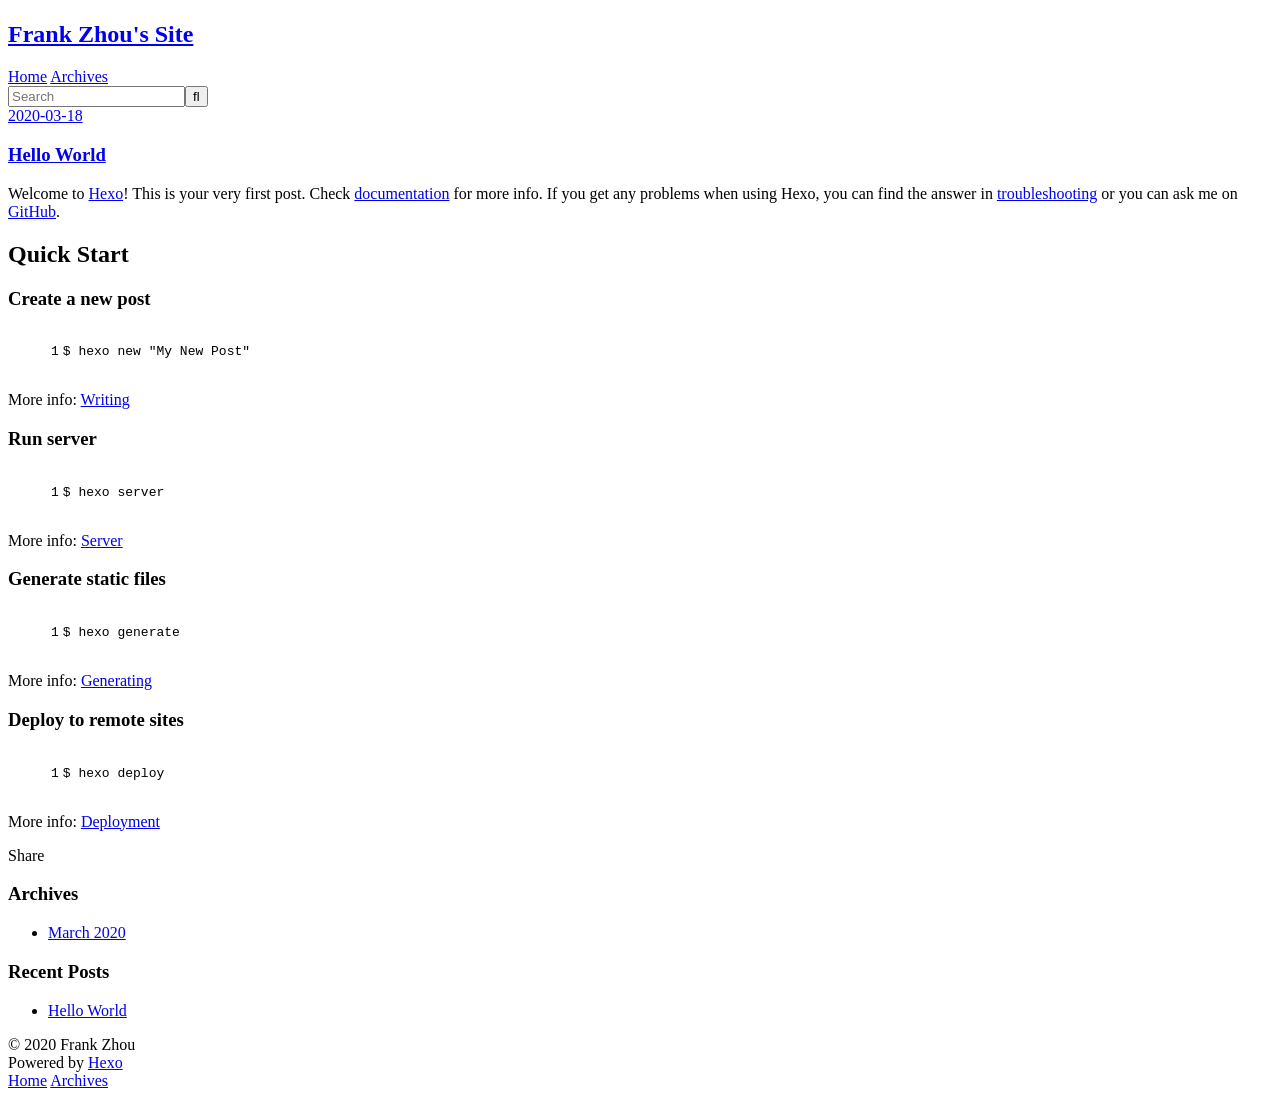
==== index.html @ 52a902df "Site updated: 2020-03-23 15:10:51" ====
<!DOCTYPE html>
<html>
<head>
  <meta charset="utf-8">
  

  
  <title></title>
  <meta name="viewport" content="width=device-width, initial-scale=1, maximum-scale=1">
  <meta name="description" content="^x^">
<meta property="og:type" content="website">
<meta property="og:title">
<meta property="og:url" content="http://frankzhou.site/index.html">
<meta property="og:site_name">
<meta property="og:description" content="^x^">
<meta property="og:locale" content="en_US">
<meta property="article:author" content="Frank Zhou">
<meta name="twitter:card" content="summary">
  
    <link rel="alternate" href="/atom.xml" title="" type="application/atom+xml">
  
  
    <link rel="icon" href="/favicon.png">
  
  
    <link href="//fonts.googleapis.com/css?family=Source+Code+Pro" rel="stylesheet" type="text/css">
  
  
<link rel="stylesheet" href="/css/style.css">

<meta name="generator" content="Hexo 4.2.0"></head>

<body>
  <div id="container">
    <div id="wrap">
      <header id="header">
  <div id="banner"></div>
  <div id="header-outer" class="outer">
    <div id="header-title" class="inner">
      <h1 id="logo-wrap">
        <a href="/" id="logo"></a>
      </h1>
      
        <h2 id="subtitle-wrap">
          <a href="/" id="subtitle">Frank Zhou&#39;s Site</a>
        </h2>
      
    </div>
    <div id="header-inner" class="inner">
      <nav id="main-nav">
        <a id="main-nav-toggle" class="nav-icon"></a>
        
          <a class="main-nav-link" href="/">Home</a>
        
          <a class="main-nav-link" href="/archives">Archives</a>
        
      </nav>
      <nav id="sub-nav">
        
          <a id="nav-rss-link" class="nav-icon" href="/atom.xml" title="RSS Feed"></a>
        
        <a id="nav-search-btn" class="nav-icon" title="Search"></a>
      </nav>
      <div id="search-form-wrap">
        <form action="//google.com/search" method="get" accept-charset="UTF-8" class="search-form"><input type="search" name="q" class="search-form-input" placeholder="Search"><button type="submit" class="search-form-submit">&#xF002;</button><input type="hidden" name="sitesearch" value="http://frankzhou.site"></form>
      </div>
    </div>
  </div>
</header>
      <div class="outer">
        <section id="main">
  
    <article id="post-hello-world" class="article article-type-post" itemscope itemprop="blogPost">
  <div class="article-meta">
    <a href="/2020/03/18/hello-world/" class="article-date">
  <time datetime="2020-03-18T01:57:20.735Z" itemprop="datePublished">2020-03-18</time>
</a>
    
  </div>
  <div class="article-inner">
    
    
      <header class="article-header">
        
  
    <h1 itemprop="name">
      <a class="article-title" href="/2020/03/18/hello-world/">Hello World</a>
    </h1>
  

      </header>
    
    <div class="article-entry" itemprop="articleBody">
      
        <p>Welcome to <a href="https://hexo.io/" target="_blank" rel="noopener">Hexo</a>! This is your very first post. Check <a href="https://hexo.io/docs/" target="_blank" rel="noopener">documentation</a> for more info. If you get any problems when using Hexo, you can find the answer in <a href="https://hexo.io/docs/troubleshooting.html" target="_blank" rel="noopener">troubleshooting</a> or you can ask me on <a href="https://github.com/hexojs/hexo/issues" target="_blank" rel="noopener">GitHub</a>.</p>
<h2 id="Quick-Start"><a href="#Quick-Start" class="headerlink" title="Quick Start"></a>Quick Start</h2><h3 id="Create-a-new-post"><a href="#Create-a-new-post" class="headerlink" title="Create a new post"></a>Create a new post</h3><figure class="highlight bash"><table><tr><td class="gutter"><pre><span class="line">1</span><br></pre></td><td class="code"><pre><span class="line">$ hexo new <span class="string">"My New Post"</span></span><br></pre></td></tr></table></figure>

<p>More info: <a href="https://hexo.io/docs/writing.html" target="_blank" rel="noopener">Writing</a></p>
<h3 id="Run-server"><a href="#Run-server" class="headerlink" title="Run server"></a>Run server</h3><figure class="highlight bash"><table><tr><td class="gutter"><pre><span class="line">1</span><br></pre></td><td class="code"><pre><span class="line">$ hexo server</span><br></pre></td></tr></table></figure>

<p>More info: <a href="https://hexo.io/docs/server.html" target="_blank" rel="noopener">Server</a></p>
<h3 id="Generate-static-files"><a href="#Generate-static-files" class="headerlink" title="Generate static files"></a>Generate static files</h3><figure class="highlight bash"><table><tr><td class="gutter"><pre><span class="line">1</span><br></pre></td><td class="code"><pre><span class="line">$ hexo generate</span><br></pre></td></tr></table></figure>

<p>More info: <a href="https://hexo.io/docs/generating.html" target="_blank" rel="noopener">Generating</a></p>
<h3 id="Deploy-to-remote-sites"><a href="#Deploy-to-remote-sites" class="headerlink" title="Deploy to remote sites"></a>Deploy to remote sites</h3><figure class="highlight bash"><table><tr><td class="gutter"><pre><span class="line">1</span><br></pre></td><td class="code"><pre><span class="line">$ hexo deploy</span><br></pre></td></tr></table></figure>

<p>More info: <a href="https://hexo.io/docs/one-command-deployment.html" target="_blank" rel="noopener">Deployment</a></p>

      
    </div>
    <footer class="article-footer">
      <a data-url="http://frankzhou.site/2020/03/18/hello-world/" data-id="ck844scpy0001w8t61va7c79p" class="article-share-link">Share</a>
      
      
    </footer>
  </div>
  
</article>


  


</section>
        
          <aside id="sidebar">
  
    

  
    

  
    
  
    
  <div class="widget-wrap">
    <h3 class="widget-title">Archives</h3>
    <div class="widget">
      <ul class="archive-list"><li class="archive-list-item"><a class="archive-list-link" href="/archives/2020/03/">March 2020</a></li></ul>
    </div>
  </div>


  
    
  <div class="widget-wrap">
    <h3 class="widget-title">Recent Posts</h3>
    <div class="widget">
      <ul>
        
          <li>
            <a href="/2020/03/18/hello-world/">Hello World</a>
          </li>
        
      </ul>
    </div>
  </div>

  
</aside>
        
      </div>
      <footer id="footer">
  
  <div class="outer">
    <div id="footer-info" class="inner">
      &copy; 2020 Frank Zhou<br>
      Powered by <a href="http://hexo.io/" target="_blank">Hexo</a>
    </div>
  </div>
</footer>
    </div>
    <nav id="mobile-nav">
  
    <a href="/" class="mobile-nav-link">Home</a>
  
    <a href="/archives" class="mobile-nav-link">Archives</a>
  
</nav>
    

<script src="//ajax.googleapis.com/ajax/libs/jquery/2.0.3/jquery.min.js"></script>


  
<link rel="stylesheet" href="/fancybox/jquery.fancybox.css">

  
<script src="/fancybox/jquery.fancybox.pack.js"></script>




<script src="/js/script.js"></script>




  </div>
</body>
</html>
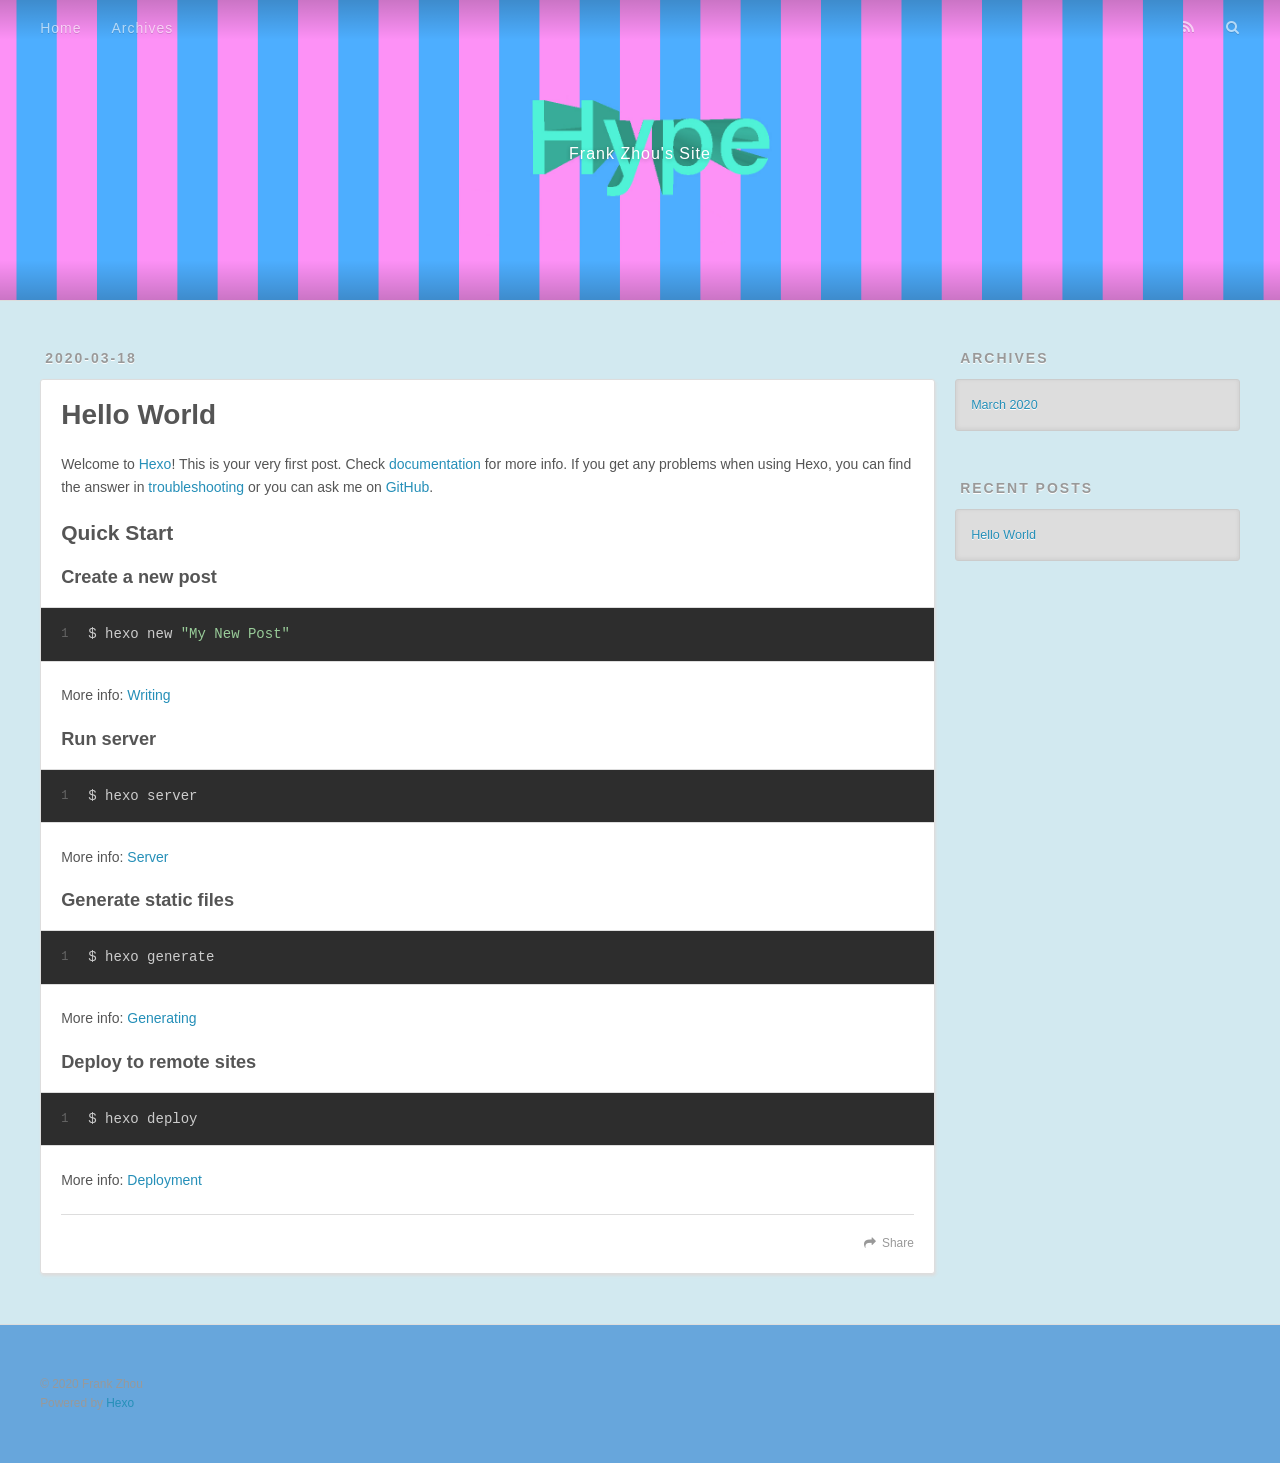
==== commit 90c1d848: "Site updated: 2020-03-23 15:30:03" ====
--- a/index.html
+++ b/index.html
@@ -109,7 +109,7 @@
       
     </div>
     <footer class="article-footer">
-      <a data-url="http://frankzhou.site/2020/03/18/hello-world/" data-id="ck844scpy0001w8t61va7c79p" class="article-share-link">Share</a>
+      <a data-url="http://frankzhou.site/2020/03/18/hello-world/" data-id="ck845h1g80000ect60n55byca" class="article-share-link">Share</a>
       
       
     </footer>
--- a/css/style.css
+++ b/css/style.css
@@ -0,0 +1,1374 @@
+body {
+  width: 100%;
+}
+body:before,
+body:after {
+  content: "";
+  display: table;
+}
+body:after {
+  clear: both;
+}
+html,
+body,
+div,
+span,
+applet,
+object,
+iframe,
+h1,
+h2,
+h3,
+h4,
+h5,
+h6,
+p,
+blockquote,
+pre,
+a,
+abbr,
+acronym,
+address,
+big,
+cite,
+code,
+del,
+dfn,
+em,
+img,
+ins,
+kbd,
+q,
+s,
+samp,
+small,
+strike,
+strong,
+sub,
+sup,
+tt,
+var,
+dl,
+dt,
+dd,
+ol,
+ul,
+li,
+fieldset,
+form,
+label,
+legend,
+table,
+caption,
+tbody,
+tfoot,
+thead,
+tr,
+th,
+td {
+  margin: 0;
+  padding: 0;
+  border: 0;
+  outline: 0;
+  font-weight: inherit;
+  font-style: inherit;
+  font-family: inherit;
+  font-size: 100%;
+  vertical-align: baseline;
+}
+body {
+  line-height: 1;
+  color: #000;
+  background: #fff;
+}
+ol,
+ul {
+  list-style: none;
+}
+table {
+  border-collapse: separate;
+  border-spacing: 0;
+  vertical-align: middle;
+}
+caption,
+th,
+td {
+  text-align: left;
+  font-weight: normal;
+  vertical-align: middle;
+}
+a img {
+  border: none;
+}
+input,
+button {
+  margin: 0;
+  padding: 0;
+}
+input::-moz-focus-inner,
+button::-moz-focus-inner {
+  border: 0;
+  padding: 0;
+}
+@font-face {
+  font-family: FontAwesome;
+  font-style: normal;
+  font-weight: normal;
+  src: url("fonts/fontawesome-webfont.eot?v=#4.0.3");
+  src: url("fonts/fontawesome-webfont.eot?#iefix&v=#4.0.3") format("embedded-opentype"), url("fonts/fontawesome-webfont.woff?v=#4.0.3") format("woff"), url("fonts/fontawesome-webfont.ttf?v=#4.0.3") format("truetype"), url("fonts/fontawesome-webfont.svg#fontawesomeregular?v=#4.0.3") format("svg");
+}
+html,
+body,
+#container {
+  height: 100%;
+}
+body {
+  background: #d2e9f0;
+  font: 14px -apple-system, BlinkMacSystemFont, "Segoe UI", "Roboto", "Oxygen", "Ubuntu", "Cantarell", "Fira Sans", "Droid Sans", "Helvetica Neue", sans-serif;
+  -webkit-text-size-adjust: 100%;
+}
+.outer {
+  max-width: 1220px;
+  margin: 0 auto;
+  padding: 0 20px;
+}
+.outer:before,
+.outer:after {
+  content: "";
+  display: table;
+}
+.outer:after {
+  clear: both;
+}
+.inner {
+  display: inline;
+  float: left;
+  width: 98.33333333333333%;
+  margin: 0 0.833333333333333%;
+}
+.left,
+.alignleft {
+  float: left;
+}
+.right,
+.alignright {
+  float: right;
+}
+.clear {
+  clear: both;
+}
+#container {
+  position: relative;
+}
+.mobile-nav-on {
+  overflow: hidden;
+}
+#wrap {
+  height: 100%;
+  width: 100%;
+  position: absolute;
+  top: 0;
+  left: 0;
+  -webkit-transition: 0.2s ease-out;
+  -moz-transition: 0.2s ease-out;
+  -ms-transition: 0.2s ease-out;
+  transition: 0.2s ease-out;
+  z-index: 1;
+  background: #d2e9f0;
+}
+.mobile-nav-on #wrap {
+  left: 280px;
+}
+@media screen and (min-width: 768px) {
+  #main {
+    display: inline;
+    float: left;
+    width: 73.33333333333333%;
+    margin: 0 0.833333333333333%;
+  }
+}
+.article-date,
+.article-category-link,
+.archive-year,
+.widget-title {
+  text-decoration: none;
+  text-transform: uppercase;
+  letter-spacing: 2px;
+  color: #999;
+  margin-bottom: 1em;
+  margin-left: 5px;
+  line-height: 1em;
+  text-shadow: 0 1px #fff;
+  font-weight: bold;
+}
+.article-inner,
+.archive-article-inner {
+  background: #fff;
+  -webkit-box-shadow: 1px 2px 3px #ddd;
+  box-shadow: 1px 2px 3px #ddd;
+  border: 1px solid #ddd;
+  border-radius: 3px;
+}
+.article-entry h1,
+.widget h1 {
+  font-size: 2em;
+}
+.article-entry h2,
+.widget h2 {
+  font-size: 1.5em;
+}
+.article-entry h3,
+.widget h3 {
+  font-size: 1.3em;
+}
+.article-entry h4,
+.widget h4 {
+  font-size: 1.2em;
+}
+.article-entry h5,
+.widget h5 {
+  font-size: 1em;
+}
+.article-entry h6,
+.widget h6 {
+  font-size: 1em;
+  color: #999;
+}
+.article-entry hr,
+.widget hr {
+  border: 1px dashed #ddd;
+}
+.article-entry strong,
+.widget strong {
+  font-weight: bold;
+}
+.article-entry em,
+.widget em,
+.article-entry cite,
+.widget cite {
+  font-style: italic;
+}
+.article-entry sup,
+.widget sup,
+.article-entry sub,
+.widget sub {
+  font-size: 0.75em;
+  line-height: 0;
+  position: relative;
+  vertical-align: baseline;
+}
+.article-entry sup,
+.widget sup {
+  top: -0.5em;
+}
+.article-entry sub,
+.widget sub {
+  bottom: -0.2em;
+}
+.article-entry small,
+.widget small {
+  font-size: 0.85em;
+}
+.article-entry acronym,
+.widget acronym,
+.article-entry abbr,
+.widget abbr {
+  border-bottom: 1px dotted;
+}
+.article-entry ul,
+.widget ul,
+.article-entry ol,
+.widget ol,
+.article-entry dl,
+.widget dl {
+  margin: 0 20px;
+  line-height: 1.6em;
+}
+.article-entry ul ul,
+.widget ul ul,
+.article-entry ol ul,
+.widget ol ul,
+.article-entry ul ol,
+.widget ul ol,
+.article-entry ol ol,
+.widget ol ol {
+  margin-top: 0;
+  margin-bottom: 0;
+}
+.article-entry ul,
+.widget ul {
+  list-style: disc;
+}
+.article-entry ol,
+.widget ol {
+  list-style: decimal;
+}
+.article-entry dt,
+.widget dt {
+  font-weight: bold;
+}
+#header {
+  height: 300px;
+  position: relative;
+  border-bottom: 1px solid #ddd;
+}
+#header:before,
+#header:after {
+  content: "";
+  position: absolute;
+  left: 0;
+  right: 0;
+  height: 40px;
+}
+#header:before {
+  top: 0;
+  background: -webkit-linear-gradient(rgba(0,0,0,0.2), transparent);
+  background: -moz-linear-gradient(rgba(0,0,0,0.2), transparent);
+  background: -ms-linear-gradient(rgba(0,0,0,0.2), transparent);
+  background: linear-gradient(rgba(0,0,0,0.2), transparent);
+}
+#header:after {
+  bottom: 0;
+  background: -webkit-linear-gradient(transparent, rgba(0,0,0,0.2));
+  background: -moz-linear-gradient(transparent, rgba(0,0,0,0.2));
+  background: -ms-linear-gradient(transparent, rgba(0,0,0,0.2));
+  background: linear-gradient(transparent, rgba(0,0,0,0.2));
+}
+#header-outer {
+  height: 100%;
+  position: relative;
+}
+#header-inner {
+  position: relative;
+  overflow: hidden;
+}
+#banner {
+  position: absolute;
+  top: 0;
+  left: 0;
+  width: 100%;
+  height: 100%;
+  background: url("images/banner.jpg") center #000;
+  -webkit-background-size: cover;
+  -moz-background-size: cover;
+  background-size: cover;
+  z-index: -1;
+}
+#header-title {
+  text-align: center;
+  height: 40px;
+  position: absolute;
+  top: 50%;
+  left: 0;
+  margin-top: -20px;
+}
+#logo,
+#subtitle {
+  text-decoration: none;
+  color: #fff;
+  font-weight: 300;
+  text-shadow: 0 1px 4px rgba(0,0,0,0.3);
+}
+#logo {
+  font-size: 40px;
+  line-height: 40px;
+  letter-spacing: 2px;
+}
+#subtitle {
+  font-size: 16px;
+  line-height: 16px;
+  letter-spacing: 1px;
+}
+#subtitle-wrap {
+  margin-top: 16px;
+}
+#main-nav {
+  float: left;
+  margin-left: -15px;
+}
+.nav-icon,
+.main-nav-link {
+  float: left;
+  color: #fff;
+  opacity: 0.6;
+  text-decoration: none;
+  text-shadow: 0 1px rgba(0,0,0,0.2);
+  -webkit-transition: opacity 0.2s;
+  -moz-transition: opacity 0.2s;
+  -ms-transition: opacity 0.2s;
+  transition: opacity 0.2s;
+  display: block;
+  padding: 20px 15px;
+}
+.nav-icon:hover,
+.main-nav-link:hover {
+  opacity: 1;
+}
+.nav-icon {
+  font-family: FontAwesome;
+  text-align: center;
+  font-size: 14px;
+  width: 14px;
+  height: 14px;
+  padding: 20px 15px;
+  position: relative;
+  cursor: pointer;
+}
+.main-nav-link {
+  font-weight: 300;
+  letter-spacing: 1px;
+}
+@media screen and (max-width: 479px) {
+  .main-nav-link {
+    display: none;
+  }
+}
+#main-nav-toggle {
+  display: none;
+}
+#main-nav-toggle:before {
+  content: "\f0c9";
+}
+@media screen and (max-width: 479px) {
+  #main-nav-toggle {
+    display: block;
+  }
+}
+#sub-nav {
+  float: right;
+  margin-right: -15px;
+}
+#nav-rss-link:before {
+  content: "\f09e";
+}
+#nav-search-btn:before {
+  content: "\f002";
+}
+#search-form-wrap {
+  position: absolute;
+  top: 15px;
+  width: 150px;
+  height: 30px;
+  right: -150px;
+  opacity: 0;
+  -webkit-transition: 0.2s ease-out;
+  -moz-transition: 0.2s ease-out;
+  -ms-transition: 0.2s ease-out;
+  transition: 0.2s ease-out;
+}
+#search-form-wrap.on {
+  opacity: 1;
+  right: 0;
+}
+@media screen and (max-width: 479px) {
+  #search-form-wrap {
+    width: 100%;
+    right: -100%;
+  }
+}
+.search-form {
+  position: absolute;
+  top: 0;
+  left: 0;
+  right: 0;
+  background: #fff;
+  padding: 5px 15px;
+  border-radius: 15px;
+  -webkit-box-shadow: 0 0 10px rgba(0,0,0,0.3);
+  box-shadow: 0 0 10px rgba(0,0,0,0.3);
+}
+.search-form-input {
+  border: none;
+  background: none;
+  color: #555;
+  width: 100%;
+  font: 13px -apple-system, BlinkMacSystemFont, "Segoe UI", "Roboto", "Oxygen", "Ubuntu", "Cantarell", "Fira Sans", "Droid Sans", "Helvetica Neue", sans-serif;
+  outline: none;
+}
+.search-form-input::-webkit-search-results-decoration,
+.search-form-input::-webkit-search-cancel-button {
+  -webkit-appearance: none;
+}
+.search-form-submit {
+  position: absolute;
+  top: 50%;
+  right: 10px;
+  margin-top: -7px;
+  font: 13px FontAwesome;
+  border: none;
+  background: none;
+  color: #bbb;
+  cursor: pointer;
+}
+.search-form-submit:hover,
+.search-form-submit:focus {
+  color: #777;
+}
+.article {
+  margin: 50px 0;
+}
+.article-inner {
+  overflow: hidden;
+}
+.article-meta:before,
+.article-meta:after {
+  content: "";
+  display: table;
+}
+.article-meta:after {
+  clear: both;
+}
+.article-date {
+  float: left;
+}
+.article-category {
+  float: left;
+  line-height: 1em;
+  color: #ccc;
+  text-shadow: 0 1px #fff;
+  margin-left: 8px;
+}
+.article-category:before {
+  content: "\2022";
+}
+.article-category-link {
+  margin: 0 12px 1em;
+}
+.article-header {
+  padding: 20px 20px 0;
+}
+.article-title {
+  text-decoration: none;
+  font-size: 2em;
+  font-weight: bold;
+  color: #555;
+  line-height: 1.1em;
+  -webkit-transition: color 0.2s;
+  -moz-transition: color 0.2s;
+  -ms-transition: color 0.2s;
+  transition: color 0.2s;
+}
+a.article-title:hover {
+  color: #258fb8;
+}
+.article-entry {
+  color: #555;
+  padding: 0 20px;
+}
+.article-entry:before,
+.article-entry:after {
+  content: "";
+  display: table;
+}
+.article-entry:after {
+  clear: both;
+}
+.article-entry p,
+.article-entry table {
+  line-height: 1.6em;
+  margin: 1.6em 0;
+}
+.article-entry h1,
+.article-entry h2,
+.article-entry h3,
+.article-entry h4,
+.article-entry h5,
+.article-entry h6 {
+  font-weight: bold;
+}
+.article-entry h1,
+.article-entry h2,
+.article-entry h3,
+.article-entry h4,
+.article-entry h5,
+.article-entry h6 {
+  line-height: 1.1em;
+  margin: 1.1em 0;
+}
+.article-entry a {
+  color: #258fb8;
+  text-decoration: none;
+}
+.article-entry a:hover {
+  text-decoration: underline;
+}
+.article-entry ul,
+.article-entry ol,
+.article-entry dl {
+  margin-top: 1.6em;
+  margin-bottom: 1.6em;
+}
+.article-entry img,
+.article-entry video {
+  max-width: 100%;
+  height: auto;
+  display: block;
+  margin: auto;
+}
+.article-entry iframe {
+  border: none;
+}
+.article-entry table {
+  width: 100%;
+  border-collapse: collapse;
+  border-spacing: 0;
+}
+.article-entry th {
+  font-weight: bold;
+  border-bottom: 3px solid #ddd;
+  padding-bottom: 0.5em;
+}
+.article-entry td {
+  border-bottom: 1px solid #ddd;
+  padding: 10px 0;
+}
+.article-entry blockquote {
+  font-family: Georgia, "Times New Roman", serif;
+  font-size: 1.4em;
+  margin: 1.6em 20px;
+  text-align: center;
+}
+.article-entry blockquote footer {
+  font-size: 14px;
+  margin: 1.6em 0;
+  font-family: -apple-system, BlinkMacSystemFont, "Segoe UI", "Roboto", "Oxygen", "Ubuntu", "Cantarell", "Fira Sans", "Droid Sans", "Helvetica Neue", sans-serif;
+}
+.article-entry blockquote footer cite:before {
+  content: "—";
+  padding: 0 0.5em;
+}
+.article-entry .pullquote {
+  text-align: left;
+  width: 45%;
+  margin: 0;
+}
+.article-entry .pullquote.left {
+  margin-left: 0.5em;
+  margin-right: 1em;
+}
+.article-entry .pullquote.right {
+  margin-right: 0.5em;
+  margin-left: 1em;
+}
+.article-entry .caption {
+  color: #999;
+  display: block;
+  font-size: 0.9em;
+  margin-top: 0.5em;
+  position: relative;
+  text-align: center;
+}
+.article-entry .video-container {
+  position: relative;
+  padding-top: 56.25%;
+  height: 0;
+  overflow: hidden;
+}
+.article-entry .video-container iframe,
+.article-entry .video-container object,
+.article-entry .video-container embed {
+  position: absolute;
+  top: 0;
+  left: 0;
+  width: 100%;
+  height: 100%;
+  margin-top: 0;
+}
+.article-more-link a {
+  display: inline-block;
+  line-height: 1em;
+  padding: 6px 15px;
+  border-radius: 15px;
+  background: #d2e9f0;
+  color: #999;
+  text-shadow: 0 1px #fff;
+  text-decoration: none;
+}
+.article-more-link a:hover {
+  background: #258fb8;
+  color: #fff;
+  text-decoration: none;
+  text-shadow: 0 1px #1e7293;
+}
+.article-footer {
+  font-size: 0.85em;
+  line-height: 1.6em;
+  border-top: 1px solid #ddd;
+  padding-top: 1.6em;
+  margin: 0 20px 20px;
+}
+.article-footer:before,
+.article-footer:after {
+  content: "";
+  display: table;
+}
+.article-footer:after {
+  clear: both;
+}
+.article-footer a {
+  color: #999;
+  text-decoration: none;
+}
+.article-footer a:hover {
+  color: #555;
+}
+.article-tag-list-item {
+  float: left;
+  margin-right: 10px;
+}
+.article-tag-list-link:before {
+  content: "#";
+}
+.article-comment-link {
+  float: right;
+}
+.article-comment-link:before {
+  content: "\f075";
+  font-family: FontAwesome;
+  padding-right: 8px;
+}
+.article-share-link {
+  cursor: pointer;
+  float: right;
+  margin-left: 20px;
+}
+.article-share-link:before {
+  content: "\f064";
+  font-family: FontAwesome;
+  padding-right: 6px;
+}
+#article-nav {
+  position: relative;
+}
+#article-nav:before,
+#article-nav:after {
+  content: "";
+  display: table;
+}
+#article-nav:after {
+  clear: both;
+}
+@media screen and (min-width: 768px) {
+  #article-nav {
+    margin: 50px 0;
+  }
+  #article-nav:before {
+    width: 8px;
+    height: 8px;
+    position: absolute;
+    top: 50%;
+    left: 50%;
+    margin-top: -4px;
+    margin-left: -4px;
+    content: "";
+    border-radius: 50%;
+    background: #ddd;
+    -webkit-box-shadow: 0 1px 2px #fff;
+    box-shadow: 0 1px 2px #fff;
+  }
+}
+.article-nav-link-wrap {
+  text-decoration: none;
+  text-shadow: 0 1px #fff;
+  color: #999;
+  -webkit-box-sizing: border-box;
+  -moz-box-sizing: border-box;
+  box-sizing: border-box;
+  margin-top: 50px;
+  text-align: center;
+  display: block;
+}
+.article-nav-link-wrap:hover {
+  color: #555;
+}
+@media screen and (min-width: 768px) {
+  .article-nav-link-wrap {
+    width: 50%;
+    margin-top: 0;
+  }
+}
+@media screen and (min-width: 768px) {
+  #article-nav-newer {
+    float: left;
+    text-align: right;
+    padding-right: 20px;
+  }
+}
+@media screen and (min-width: 768px) {
+  #article-nav-older {
+    float: right;
+    text-align: left;
+    padding-left: 20px;
+  }
+}
+.article-nav-caption {
+  text-transform: uppercase;
+  letter-spacing: 2px;
+  color: #ddd;
+  line-height: 1em;
+  font-weight: bold;
+}
+#article-nav-newer .article-nav-caption {
+  margin-right: -2px;
+}
+.article-nav-title {
+  font-size: 0.85em;
+  line-height: 1.6em;
+  margin-top: 0.5em;
+}
+.article-share-box {
+  position: absolute;
+  display: none;
+  background: #fff;
+  -webkit-box-shadow: 1px 2px 10px rgba(0,0,0,0.2);
+  box-shadow: 1px 2px 10px rgba(0,0,0,0.2);
+  border-radius: 3px;
+  margin-left: -145px;
+  overflow: hidden;
+  z-index: 1;
+}
+.article-share-box.on {
+  display: block;
+}
+.article-share-input {
+  width: 100%;
+  background: none;
+  -webkit-box-sizing: border-box;
+  -moz-box-sizing: border-box;
+  box-sizing: border-box;
+  font: 14px -apple-system, BlinkMacSystemFont, "Segoe UI", "Roboto", "Oxygen", "Ubuntu", "Cantarell", "Fira Sans", "Droid Sans", "Helvetica Neue", sans-serif;
+  padding: 0 15px;
+  color: #555;
+  outline: none;
+  border: 1px solid #ddd;
+  border-radius: 3px 3px 0 0;
+  height: 36px;
+  line-height: 36px;
+}
+.article-share-links {
+  background: #d2e9f0;
+}
+.article-share-links:before,
+.article-share-links:after {
+  content: "";
+  display: table;
+}
+.article-share-links:after {
+  clear: both;
+}
+.article-share-twitter,
+.article-share-facebook,
+.article-share-pinterest,
+.article-share-google {
+  width: 50px;
+  height: 36px;
+  display: block;
+  float: left;
+  position: relative;
+  color: #999;
+  text-shadow: 0 1px #fff;
+}
+.article-share-twitter:before,
+.article-share-facebook:before,
+.article-share-pinterest:before,
+.article-share-google:before {
+  font-size: 20px;
+  font-family: FontAwesome;
+  width: 20px;
+  height: 20px;
+  position: absolute;
+  top: 50%;
+  left: 50%;
+  margin-top: -10px;
+  margin-left: -10px;
+  text-align: center;
+}
+.article-share-twitter:hover,
+.article-share-facebook:hover,
+.article-share-pinterest:hover,
+.article-share-google:hover {
+  color: #fff;
+}
+.article-share-twitter:before {
+  content: "\f099";
+}
+.article-share-twitter:hover {
+  background: #00aced;
+  text-shadow: 0 1px #008abe;
+}
+.article-share-facebook:before {
+  content: "\f09a";
+}
+.article-share-facebook:hover {
+  background: #3b5998;
+  text-shadow: 0 1px #2f477a;
+}
+.article-share-pinterest:before {
+  content: "\f0d2";
+}
+.article-share-pinterest:hover {
+  background: #cb2027;
+  text-shadow: 0 1px #a21a1f;
+}
+.article-share-google:before {
+  content: "\f0d5";
+}
+.article-share-google:hover {
+  background: #dd4b39;
+  text-shadow: 0 1px #be3221;
+}
+.article-gallery {
+  background: #000;
+  position: relative;
+}
+.article-gallery-photos {
+  position: relative;
+  overflow: hidden;
+}
+.article-gallery-img {
+  display: none;
+  max-width: 100%;
+}
+.article-gallery-img:first-child {
+  display: block;
+}
+.article-gallery-img.loaded {
+  position: absolute;
+  display: block;
+}
+.article-gallery-img img {
+  display: block;
+  max-width: 100%;
+  margin: 0 auto;
+}
+#comments {
+  background: #fff;
+  -webkit-box-shadow: 1px 2px 3px #ddd;
+  box-shadow: 1px 2px 3px #ddd;
+  padding: 20px;
+  border: 1px solid #ddd;
+  border-radius: 3px;
+  margin: 50px 0;
+}
+#comments a {
+  color: #258fb8;
+}
+.archives-wrap {
+  margin: 50px 0;
+}
+.archives:before,
+.archives:after {
+  content: "";
+  display: table;
+}
+.archives:after {
+  clear: both;
+}
+.archive-year-wrap {
+  margin-bottom: 1em;
+}
+.archives {
+  -webkit-column-gap: 10px;
+  -moz-column-gap: 10px;
+  column-gap: 10px;
+}
+@media screen and (min-width: 480px) and (max-width: 767px) {
+  .archives {
+    -webkit-column-count: 2;
+    -moz-column-count: 2;
+    column-count: 2;
+  }
+}
+@media screen and (min-width: 768px) {
+  .archives {
+    -webkit-column-count: 3;
+    -moz-column-count: 3;
+    column-count: 3;
+  }
+}
+.archive-article {
+  -webkit-column-break-inside: avoid;
+  page-break-inside: avoid;
+  overflow: hidden;
+  break-inside: avoid-column;
+}
+.archive-article-inner {
+  padding: 10px;
+  margin-bottom: 15px;
+}
+.archive-article-title {
+  text-decoration: none;
+  font-weight: bold;
+  color: #555;
+  -webkit-transition: color 0.2s;
+  -moz-transition: color 0.2s;
+  -ms-transition: color 0.2s;
+  transition: color 0.2s;
+  line-height: 1.6em;
+}
+.archive-article-title:hover {
+  color: #258fb8;
+}
+.archive-article-footer {
+  margin-top: 1em;
+}
+.archive-article-date {
+  color: #999;
+  text-decoration: none;
+  font-size: 0.85em;
+  line-height: 1em;
+  margin-bottom: 0.5em;
+  display: block;
+}
+#page-nav {
+  margin: 50px auto;
+  background: #fff;
+  -webkit-box-shadow: 1px 2px 3px #ddd;
+  box-shadow: 1px 2px 3px #ddd;
+  border: 1px solid #ddd;
+  border-radius: 3px;
+  text-align: center;
+  color: #999;
+  overflow: hidden;
+}
+#page-nav:before,
+#page-nav:after {
+  content: "";
+  display: table;
+}
+#page-nav:after {
+  clear: both;
+}
+#page-nav a,
+#page-nav span {
+  padding: 10px 20px;
+  line-height: 1;
+  height: 2ex;
+}
+#page-nav a {
+  color: #999;
+  text-decoration: none;
+}
+#page-nav a:hover {
+  background: #999;
+  color: #fff;
+}
+#page-nav .prev {
+  float: left;
+}
+#page-nav .next {
+  float: right;
+}
+#page-nav .page-number {
+  display: inline-block;
+}
+@media screen and (max-width: 479px) {
+  #page-nav .page-number {
+    display: none;
+  }
+}
+#page-nav .current {
+  color: #555;
+  font-weight: bold;
+}
+#page-nav .space {
+  color: #ddd;
+}
+#footer {
+  background: #67a6dc;
+  padding: 50px 0;
+  border-top: 1px solid #ddd;
+  color: #999;
+}
+#footer a {
+  color: #258fb8;
+  text-decoration: none;
+}
+#footer a:hover {
+  text-decoration: underline;
+}
+#footer-info {
+  line-height: 1.6em;
+  font-size: 0.85em;
+}
+.article-entry pre,
+.article-entry .highlight {
+  background: #2d2d2d;
+  margin: 0 -20px;
+  padding: 15px 20px;
+  border-style: solid;
+  border-color: #ddd;
+  border-width: 1px 0;
+  overflow: auto;
+  color: #ccc;
+  line-height: 22.400000000000002px;
+}
+.article-entry .highlight .gutter pre,
+.article-entry .gist .gist-file .gist-data .line-numbers {
+  color: #666;
+  font-size: 0.85em;
+}
+.article-entry pre,
+.article-entry code {
+  font-family: "Source Code Pro", Consolas, Monaco, Menlo, Consolas, monospace;
+}
+.article-entry code {
+  background: #d2e9f0;
+  text-shadow: 0 1px #fff;
+  padding: 0 0.3em;
+}
+.article-entry pre code {
+  background: none;
+  text-shadow: none;
+  padding: 0;
+}
+.article-entry .highlight pre {
+  border: none;
+  margin: 0;
+  padding: 0;
+}
+.article-entry .highlight table {
+  margin: 0;
+  width: auto;
+}
+.article-entry .highlight td {
+  border: none;
+  padding: 0;
+}
+.article-entry .highlight figcaption {
+  font-size: 0.85em;
+  color: #999;
+  line-height: 1em;
+  margin-bottom: 1em;
+}
+.article-entry .highlight figcaption:before,
+.article-entry .highlight figcaption:after {
+  content: "";
+  display: table;
+}
+.article-entry .highlight figcaption:after {
+  clear: both;
+}
+.article-entry .highlight figcaption a {
+  float: right;
+}
+.article-entry .highlight .gutter pre {
+  text-align: right;
+  padding-right: 20px;
+}
+.article-entry .highlight .line {
+  height: 22.400000000000002px;
+}
+.article-entry .highlight .line.marked {
+  background: #515151;
+}
+.article-entry .gist {
+  margin: 0 -20px;
+  border-style: solid;
+  border-color: #ddd;
+  border-width: 1px 0;
+  background: #2d2d2d;
+  padding: 15px 20px 15px 0;
+}
+.article-entry .gist .gist-file {
+  border: none;
+  font-family: "Source Code Pro", Consolas, Monaco, Menlo, Consolas, monospace;
+  margin: 0;
+}
+.article-entry .gist .gist-file .gist-data {
+  background: none;
+  border: none;
+}
+.article-entry .gist .gist-file .gist-data .line-numbers {
+  background: none;
+  border: none;
+  padding: 0 20px 0 0;
+}
+.article-entry .gist .gist-file .gist-data .line-data {
+  padding: 0 !important;
+}
+.article-entry .gist .gist-file .highlight {
+  margin: 0;
+  padding: 0;
+  border: none;
+}
+.article-entry .gist .gist-file .gist-meta {
+  background: #2d2d2d;
+  color: #999;
+  font: 0.85em -apple-system, BlinkMacSystemFont, "Segoe UI", "Roboto", "Oxygen", "Ubuntu", "Cantarell", "Fira Sans", "Droid Sans", "Helvetica Neue", sans-serif;
+  text-shadow: 0 0;
+  padding: 0;
+  margin-top: 1em;
+  margin-left: 20px;
+}
+.article-entry .gist .gist-file .gist-meta a {
+  color: #258fb8;
+  font-weight: normal;
+}
+.article-entry .gist .gist-file .gist-meta a:hover {
+  text-decoration: underline;
+}
+pre .comment,
+pre .title {
+  color: #999;
+}
+pre .variable,
+pre .attribute,
+pre .tag,
+pre .regexp,
+pre .ruby .constant,
+pre .xml .tag .title,
+pre .xml .pi,
+pre .xml .doctype,
+pre .html .doctype,
+pre .css .id,
+pre .css .class,
+pre .css .pseudo {
+  color: #f2777a;
+}
+pre .number,
+pre .preprocessor,
+pre .built_in,
+pre .literal,
+pre .params,
+pre .constant {
+  color: #f99157;
+}
+pre .class,
+pre .ruby .class .title,
+pre .css .rules .attribute {
+  color: #9c9;
+}
+pre .string,
+pre .value,
+pre .inheritance,
+pre .header,
+pre .ruby .symbol,
+pre .xml .cdata {
+  color: #9c9;
+}
+pre .css .hexcolor {
+  color: #6cc;
+}
+pre .function,
+pre .python .decorator,
+pre .python .title,
+pre .ruby .function .title,
+pre .ruby .title .keyword,
+pre .perl .sub,
+pre .javascript .title,
+pre .coffeescript .title {
+  color: #69c;
+}
+pre .keyword,
+pre .javascript .function {
+  color: #c9c;
+}
+@media screen and (max-width: 479px) {
+  #mobile-nav {
+    position: absolute;
+    top: 0;
+    left: 0;
+    width: 280px;
+    height: 100%;
+    background: #191919;
+    border-right: 1px solid #fff;
+  }
+}
+@media screen and (max-width: 479px) {
+  .mobile-nav-link {
+    display: block;
+    color: #999;
+    text-decoration: none;
+    padding: 15px 20px;
+    font-weight: bold;
+  }
+  .mobile-nav-link:hover {
+    color: #fff;
+  }
+}
+@media screen and (min-width: 768px) {
+  #sidebar {
+    display: inline;
+    float: left;
+    width: 23.333333333333332%;
+    margin: 0 0.833333333333333%;
+  }
+}
+.widget-wrap {
+  margin: 50px 0;
+}
+.widget {
+  color: #777;
+  text-shadow: 0 1px #fff;
+  background: #ddd;
+  -webkit-box-shadow: 0 -1px 4px #ccc inset;
+  box-shadow: 0 -1px 4px #ccc inset;
+  border: 1px solid #ccc;
+  padding: 15px;
+  border-radius: 3px;
+}
+.widget a {
+  color: #258fb8;
+  text-decoration: none;
+}
+.widget a:hover {
+  text-decoration: underline;
+}
+.widget ul ul,
+.widget ol ul,
+.widget dl ul,
+.widget ul ol,
+.widget ol ol,
+.widget dl ol,
+.widget ul dl,
+.widget ol dl,
+.widget dl dl {
+  margin-left: 15px;
+  list-style: disc;
+}
+.widget {
+  line-height: 1.6em;
+  word-wrap: break-word;
+  font-size: 0.9em;
+}
+.widget ul,
+.widget ol {
+  list-style: none;
+  margin: 0;
+}
+.widget ul ul,
+.widget ol ul,
+.widget ul ol,
+.widget ol ol {
+  margin: 0 20px;
+}
+.widget ul ul,
+.widget ol ul {
+  list-style: disc;
+}
+.widget ul ol,
+.widget ol ol {
+  list-style: decimal;
+}
+.category-list-count,
+.tag-list-count,
+.archive-list-count {
+  padding-left: 5px;
+  color: #999;
+  font-size: 0.85em;
+}
+.category-list-count:before,
+.tag-list-count:before,
+.archive-list-count:before {
+  content: "(";
+}
+.category-list-count:after,
+.tag-list-count:after,
+.archive-list-count:after {
+  content: ")";
+}
+.tagcloud a {
+  margin-right: 5px;
+  display: inline-block;
+}
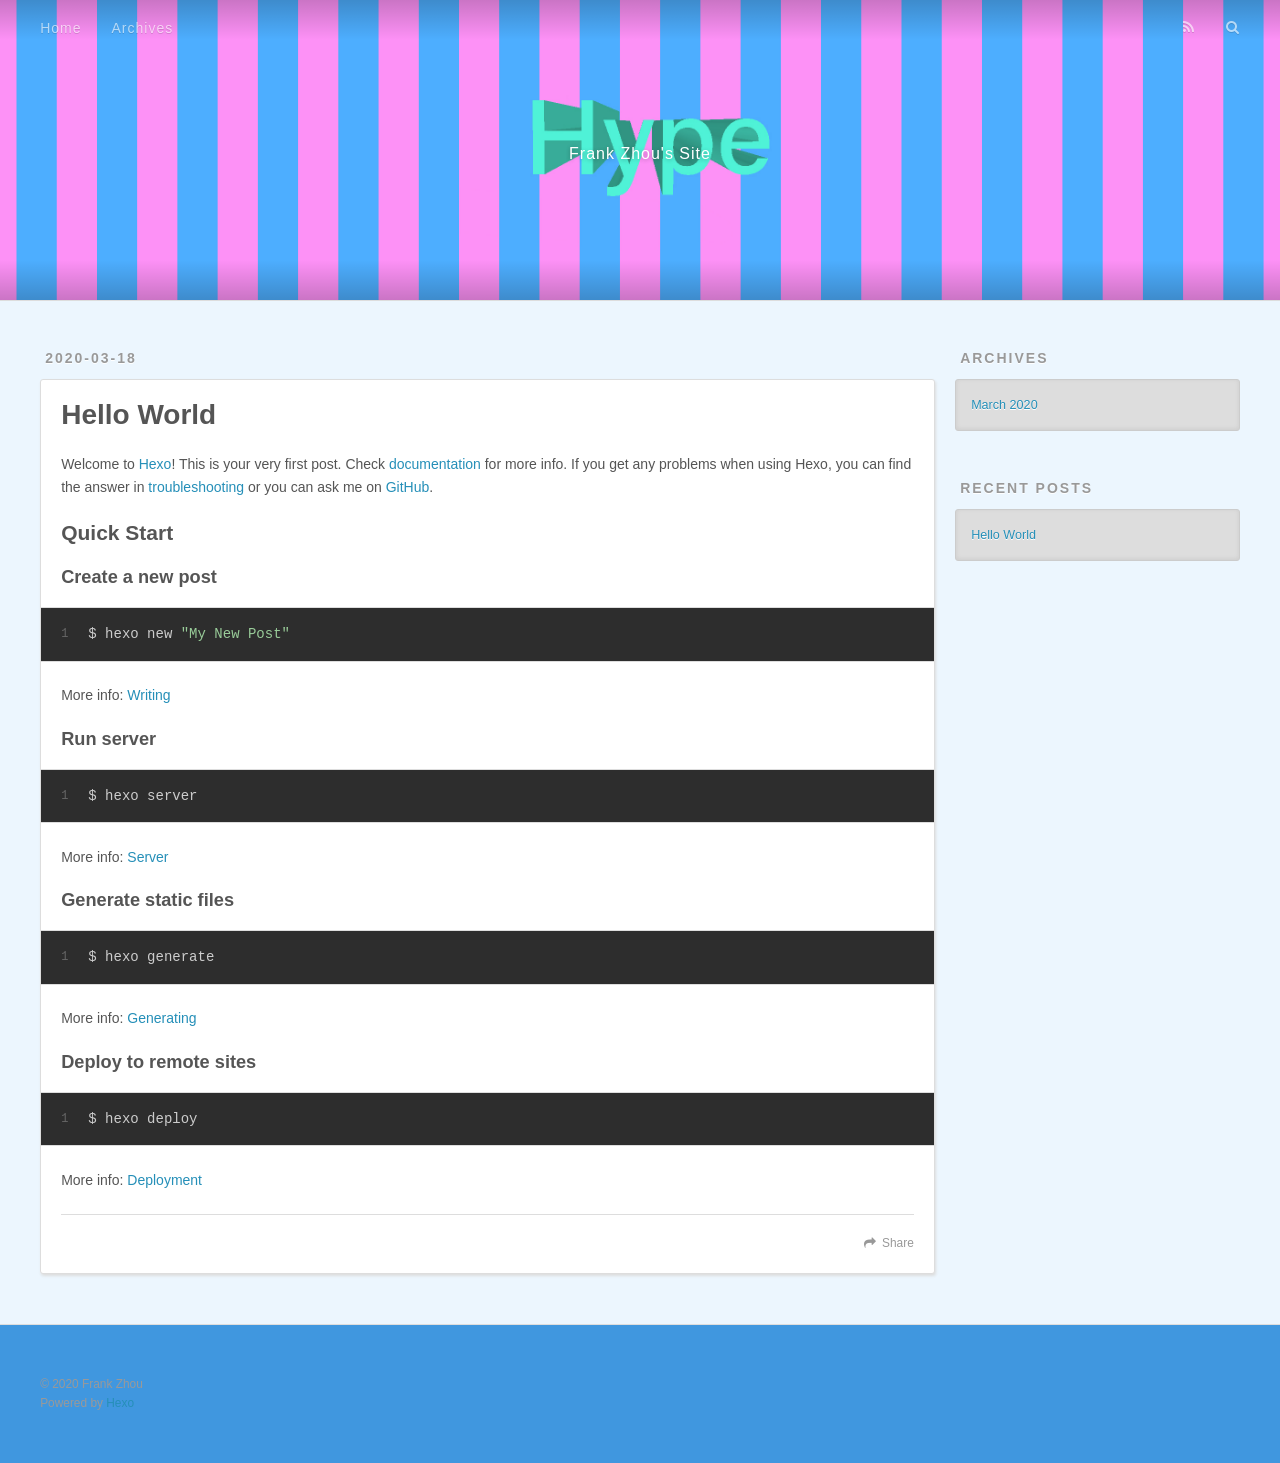
==== commit afabd81b: "Site updated: 2020-03-23 15:36:42" ====
--- a/index.html
+++ b/index.html
@@ -109,7 +109,7 @@
       
     </div>
     <footer class="article-footer">
-      <a data-url="http://frankzhou.site/2020/03/18/hello-world/" data-id="ck845h1g80000ect60n55byca" class="article-share-link">Share</a>
+      <a data-url="http://frankzhou.site/2020/03/18/hello-world/" data-id="ck845pkzg0000w0t6clb71qkw" class="article-share-link">Share</a>
       
       
     </footer>
--- a/css/style.css
+++ b/css/style.css
@@ -123,7 +123,7 @@
   height: 100%;
 }
 body {
-  background: #d2e9f0;
+  background: #ecf6fe;
   font: 14px -apple-system, BlinkMacSystemFont, "Segoe UI", "Roboto", "Oxygen", "Ubuntu", "Cantarell", "Fira Sans", "Droid Sans", "Helvetica Neue", sans-serif;
   -webkit-text-size-adjust: 100%;
 }
@@ -174,7 +174,7 @@
   -ms-transition: 0.2s ease-out;
   transition: 0.2s ease-out;
   z-index: 1;
-  background: #d2e9f0;
+  background: #ecf6fe;
 }
 .mobile-nav-on #wrap {
   left: 280px;
@@ -679,7 +679,7 @@
   line-height: 1em;
   padding: 6px 15px;
   border-radius: 15px;
-  background: #d2e9f0;
+  background: #ecf6fe;
   color: #999;
   text-shadow: 0 1px #fff;
   text-decoration: none;
@@ -846,7 +846,7 @@
   line-height: 36px;
 }
 .article-share-links {
-  background: #d2e9f0;
+  background: #ecf6fe;
 }
 .article-share-links:before,
 .article-share-links:after {
@@ -1075,7 +1075,7 @@
   color: #ddd;
 }
 #footer {
-  background: #67a6dc;
+  background: #4097df;
   padding: 50px 0;
   border-top: 1px solid #ddd;
   color: #999;
@@ -1113,7 +1113,7 @@
   font-family: "Source Code Pro", Consolas, Monaco, Menlo, Consolas, monospace;
 }
 .article-entry code {
-  background: #d2e9f0;
+  background: #ecf6fe;
   text-shadow: 0 1px #fff;
   padding: 0 0.3em;
 }
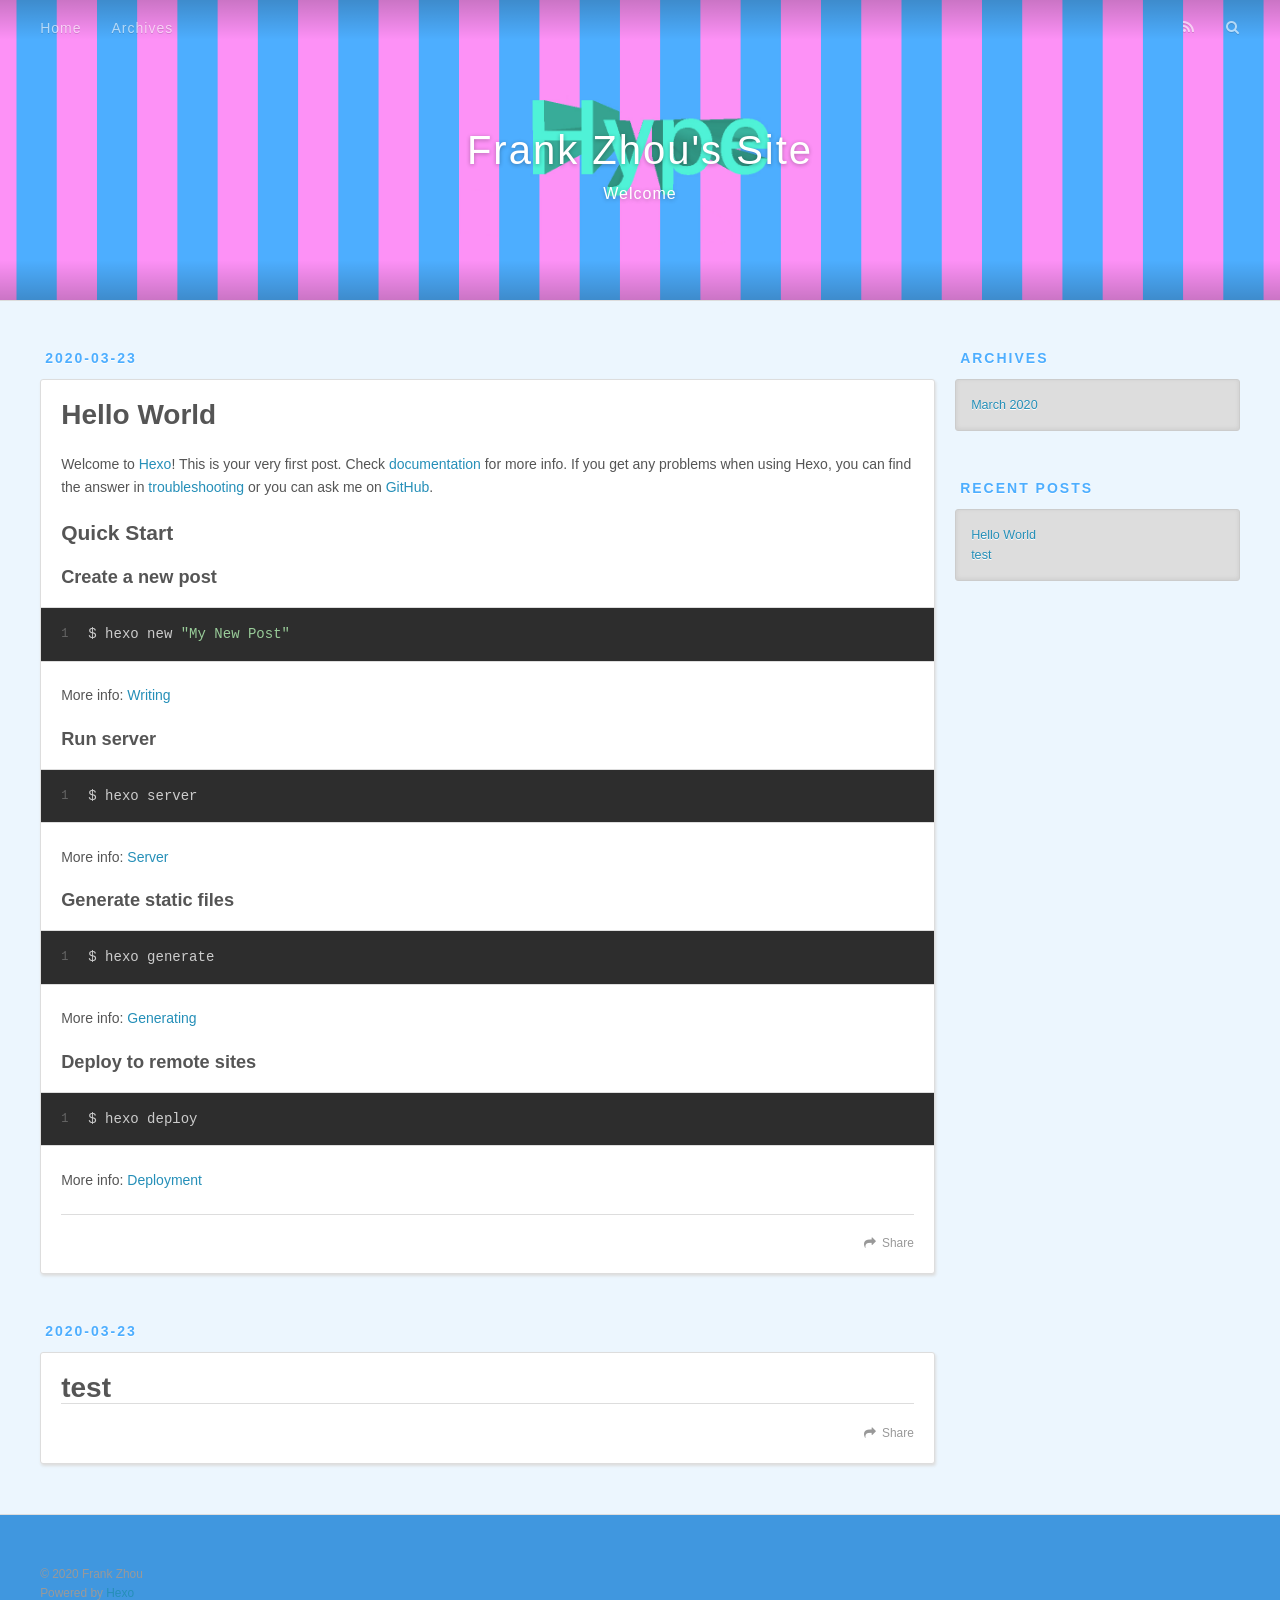
==== commit 7b9b9ff8: "Site updated: 2020-03-23 16:53:27" ====
--- a/index.html
+++ b/index.html
@@ -5,19 +5,19 @@
   
 
   
-  <title></title>
+  <title>Frank Zhou&#39;s Site</title>
   <meta name="viewport" content="width=device-width, initial-scale=1, maximum-scale=1">
-  <meta name="description" content="^x^">
+  <meta name="description" content="Welcome^x^">
 <meta property="og:type" content="website">
-<meta property="og:title">
+<meta property="og:title" content="Frank Zhou&#39;s Site">
 <meta property="og:url" content="http://frankzhou.site/index.html">
-<meta property="og:site_name">
-<meta property="og:description" content="^x^">
+<meta property="og:site_name" content="Frank Zhou&#39;s Site">
+<meta property="og:description" content="Welcome^x^">
 <meta property="og:locale" content="en_US">
 <meta property="article:author" content="Frank Zhou">
 <meta name="twitter:card" content="summary">
   
-    <link rel="alternate" href="/atom.xml" title="" type="application/atom+xml">
+    <link rel="alternate" href="/atom.xml" title="Frank Zhou&#39;s Site" type="application/atom+xml">
   
   
     <link rel="icon" href="/favicon.png">
@@ -38,11 +38,11 @@
   <div id="header-outer" class="outer">
     <div id="header-title" class="inner">
       <h1 id="logo-wrap">
-        <a href="/" id="logo"></a>
+        <a href="/" id="logo">Frank Zhou&#39;s Site</a>
       </h1>
       
         <h2 id="subtitle-wrap">
-          <a href="/" id="subtitle">Frank Zhou&#39;s Site</a>
+          <a href="/" id="subtitle">Welcome</a>
         </h2>
       
     </div>
@@ -72,8 +72,8 @@
   
     <article id="post-hello-world" class="article article-type-post" itemscope itemprop="blogPost">
   <div class="article-meta">
-    <a href="/2020/03/18/hello-world/" class="article-date">
-  <time datetime="2020-03-18T01:57:20.735Z" itemprop="datePublished">2020-03-18</time>
+    <a href="/2020/03/23/hello-world/" class="article-date">
+  <time datetime="2020-03-23T08:49:04.432Z" itemprop="datePublished">2020-03-23</time>
 </a>
     
   </div>
@@ -84,7 +84,7 @@
         
   
     <h1 itemprop="name">
-      <a class="article-title" href="/2020/03/18/hello-world/">Hello World</a>
+      <a class="article-title" href="/2020/03/23/hello-world/">Hello World</a>
     </h1>
   
 
@@ -109,7 +109,43 @@
       
     </div>
     <footer class="article-footer">
-      <a data-url="http://frankzhou.site/2020/03/18/hello-world/" data-id="ck845pkzg0000w0t6clb71qkw" class="article-share-link">Share</a>
+      <a data-url="http://frankzhou.site/2020/03/23/hello-world/" data-id="ck848gayv0000n0t6hiapgjg0" class="article-share-link">Share</a>
+      
+      
+    </footer>
+  </div>
+  
+</article>
+
+
+  
+    <article id="start-test" class="article article-type-start" itemscope itemprop="blogPost">
+  <div class="article-meta">
+    <a href="/2020/03/23/test/" class="article-date">
+  <time datetime="2020-03-23T08:19:59.000Z" itemprop="datePublished">2020-03-23</time>
+</a>
+    
+  </div>
+  <div class="article-inner">
+    
+    
+      <header class="article-header">
+        
+  
+    <h1 itemprop="name">
+      <a class="article-title" href="/2020/03/23/test/">test</a>
+    </h1>
+  
+
+      </header>
+    
+    <div class="article-entry" itemprop="articleBody">
+      
+        
+      
+    </div>
+    <footer class="article-footer">
+      <a data-url="http://frankzhou.site/2020/03/23/test/" data-id="ck848gaz00002n0t6cdwsfqdd" class="article-share-link">Share</a>
       
       
     </footer>
@@ -150,7 +186,11 @@
       <ul>
         
           <li>
-            <a href="/2020/03/18/hello-world/">Hello World</a>
+            <a href="/2020/03/23/hello-world/">Hello World</a>
+          </li>
+        
+          <li>
+            <a href="/2020/03/23/test/">test</a>
           </li>
         
       </ul>
--- a/css/style.css
+++ b/css/style.css
@@ -194,7 +194,7 @@
   text-decoration: none;
   text-transform: uppercase;
   letter-spacing: 2px;
-  color: #999;
+  color: #4daeff;
   margin-bottom: 1em;
   margin-left: 5px;
   line-height: 1em;
